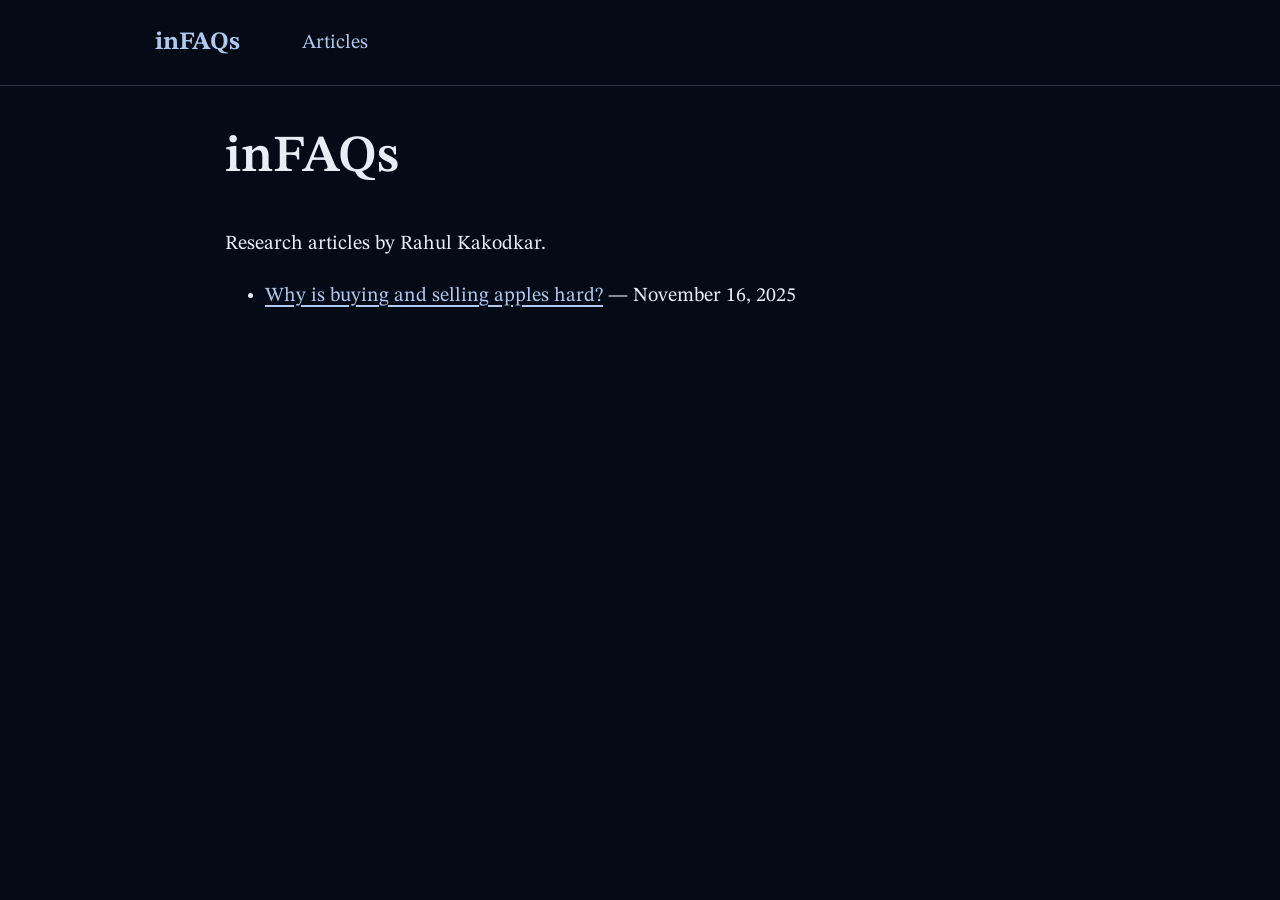
==== index.html @ 6a5e6ef9 "Publish inFAQs research website" ====
<!DOCTYPE html>
<html xmlns="http://www.w3.org/1999/xhtml" lang="en" xml:lang="en"><head>

<meta charset="utf-8">
<meta name="generator" content="quarto-1.9.38">

<meta name="viewport" content="width=device-width, initial-scale=1.0, user-scalable=yes">


<title>inFAQs</title>
<style>
/* Default styles provided by pandoc.
** See https://pandoc.org/MANUAL.html#variables-for-html for config info.
*/
code{white-space: pre-wrap;}
span.smallcaps{font-variant: small-caps;}
div.columns{display: flex; gap: min(4vw, 1.5em);}
div.column{flex: auto; overflow-x: auto;}
div.hanging-indent{margin-left: 1.5em; text-indent: -1.5em;}
ul.task-list{list-style: none;}
ul.task-list li input[type="checkbox"] {
  width: 0.8em;
  margin: 0 0.8em 0.2em -1em; /* quarto-specific, see https://github.com/quarto-dev/quarto-cli/issues/4556 */ 
  vertical-align: middle;
}
</style>


<script src="site_libs/quarto-nav/quarto-nav.js"></script>
<script src="site_libs/quarto-nav/headroom.min.js"></script>
<script src="site_libs/clipboard/clipboard.min.js"></script>
<script src="site_libs/quarto-html/quarto.js" type="module"></script>
<script src="site_libs/quarto-html/tabsets/tabsets.js" type="module"></script>
<script src="site_libs/quarto-html/popper.min.js"></script>
<script src="site_libs/quarto-html/tippy.umd.min.js"></script>
<link href="site_libs/quarto-html/tippy.css" rel="stylesheet">
<link href="site_libs/quarto-html/quarto-syntax-highlighting-dark-0a6b7249c26820e032cb0bd839ff02b1.css" rel="stylesheet" id="quarto-text-highlighting-styles">
<script src="site_libs/bootstrap/bootstrap.min.js"></script>
<link href="site_libs/bootstrap/bootstrap-icons.css" rel="stylesheet">
<link href="site_libs/bootstrap/bootstrap-b1ceaf3e742c7caae5977659da78e4dd.min.css" rel="stylesheet" append-hash="true" id="quarto-bootstrap" data-mode="dark">
<script id="quarto-search-options" type="application/json">{
  "language": {
    "search-no-results-text": "No results",
    "search-matching-documents-text": "matching documents",
    "search-copy-link-title": "Copy link to search",
    "search-hide-matches-text": "Hide additional matches",
    "search-more-match-text": "more match in this document",
    "search-more-matches-text": "more matches in this document",
    "search-clear-button-title": "Clear",
    "search-text-placeholder": "",
    "search-detached-cancel-button-title": "Cancel",
    "search-submit-button-title": "Submit",
    "search-label": "Search"
  }
}</script>


<link rel="stylesheet" href="styles.css">
</head>

<body class="nav-fixed fullcontent quarto-light">

<div id="quarto-search-results"></div>
  <header id="quarto-header" class="headroom fixed-top">
    <nav class="navbar navbar-expand-lg " data-bs-theme="dark">
      <div class="navbar-container container-fluid">
      <div class="navbar-brand-container mx-auto">
    <a class="navbar-brand" href="./index.html">
    <span class="navbar-title">inFAQs</span>
    </a>
  </div>
          <button class="navbar-toggler" type="button" data-bs-toggle="collapse" data-bs-target="#navbarCollapse" aria-controls="navbarCollapse" role="menu" aria-expanded="false" aria-label="Toggle navigation" onclick="if (window.quartoToggleHeadroom) { window.quartoToggleHeadroom(); }">
  <span class="navbar-toggler-icon"></span>
</button>
          <div class="collapse navbar-collapse" id="navbarCollapse">
            <ul class="navbar-nav navbar-nav-scroll me-auto">
  <li class="nav-item">
    <a class="nav-link active" href="./index.html" aria-current="page"> 
<span class="menu-text">Articles</span></a>
  </li>  
</ul>
          </div> <!-- /navcollapse -->
            <div class="quarto-navbar-tools">
</div>
      </div> <!-- /container-fluid -->
    </nav>
</header>
<!-- content -->
<div id="quarto-content" class="quarto-container page-columns page-rows-contents page-layout-article page-navbar">
<!-- sidebar -->
<!-- margin-sidebar -->
    
<!-- main -->
<main class="content" id="quarto-document-content">

<header id="title-block-header" class="quarto-title-block default">
<div class="quarto-title">
<h1 class="title">inFAQs</h1>
</div>



<div class="quarto-title-meta">

    
  
    
  </div>
  


</header>


<p>Research articles by Rahul Kakodkar.</p>
<ul>
<li><a href="./why-is-buying-and-selling-apples-hard.html">Why is buying and selling apples hard?</a> — November 16, 2025</li>
</ul>



</main> <!-- /main -->
<script>
// Keep each original TeX expression intact; make its scroll region keyboard accessible.
document.querySelectorAll('span.math.display').forEach((equation, index) => {
  equation.tabIndex = 0;
  equation.setAttribute('role', 'region');
  equation.setAttribute('aria-label', `Equation ${index + 1}; scroll horizontally if needed`);
});
</script>
<script id="quarto-html-after-body" type="application/javascript">
  window.document.addEventListener("DOMContentLoaded", function (event) {
    const isCodeAnnotation = (el) => {
      for (const clz of el.classList) {
        if (clz.startsWith('code-annotation-')) {                     
          return true;
        }
      }
      return false;
    }
    const onCopySuccess = function(e) {
      // button target
      const button = e.trigger;
      // don't keep focus
      button.blur();
      // flash "checked"
      button.classList.add('code-copy-button-checked');
      var currentTitle = button.getAttribute("title");
      button.setAttribute("title", "Copied!");
      let tooltip;
      if (window.bootstrap) {
        button.setAttribute("data-bs-toggle", "tooltip");
        button.setAttribute("data-bs-placement", "left");
        button.setAttribute("data-bs-title", "Copied!");
        tooltip = new bootstrap.Tooltip(button, 
          { trigger: "manual", 
            customClass: "code-copy-button-tooltip",
            offset: [0, -8]});
        tooltip.show();    
      }
      setTimeout(function() {
        if (tooltip) {
          tooltip.hide();
          button.removeAttribute("data-bs-title");
          button.removeAttribute("data-bs-toggle");
          button.removeAttribute("data-bs-placement");
        }
        button.setAttribute("title", currentTitle);
        button.classList.remove('code-copy-button-checked');
      }, 1000);
      // clear code selection
      e.clearSelection();
    }
    const getTextToCopy = function(trigger) {
      const outerScaffold = trigger.parentElement.cloneNode(true);
      const codeEl = outerScaffold.querySelector('code');
      for (const childEl of codeEl.children) {
        if (isCodeAnnotation(childEl)) {
          childEl.remove();
        }
      }
      return codeEl.innerText;
    }
    const clipboard = new window.ClipboardJS('.code-copy-button:not([data-in-quarto-modal])', {
      text: getTextToCopy
    });
    clipboard.on('success', onCopySuccess);
    if (window.document.getElementById('quarto-embedded-source-code-modal')) {
      const clipboardModal = new window.ClipboardJS('.code-copy-button[data-in-quarto-modal]', {
        text: getTextToCopy,
        container: window.document.getElementById('quarto-embedded-source-code-modal')
      });
      clipboardModal.on('success', onCopySuccess);
    }
      var localhostRegex = new RegExp(/^(?:http|https):\/\/localhost\:?[0-9]*\//);
      var mailtoRegex = new RegExp(/^mailto:/);
        var filterRegex = new RegExp("https:\/\/cacodcar\.github\.io\/inFAQs\/");
      var isInternal = (href) => {
          return filterRegex.test(href) || localhostRegex.test(href) || mailtoRegex.test(href);
      }
      // Inspect non-navigation links and adorn them if external
     var links = window.document.querySelectorAll('a[href]:not(.nav-link):not(.navbar-brand):not(.toc-action):not(.sidebar-link):not(.sidebar-item-toggle):not(.pagination-link):not(.no-external):not([aria-hidden]):not(.dropdown-item):not(.quarto-navigation-tool):not(.about-link)');
      for (var i=0; i<links.length; i++) {
        const link = links[i];
        if (!isInternal(link.href)) {
          // undo the damage that might have been done by quarto-nav.js in the case of
          // links that we want to consider external
          if (link.dataset.originalHref !== undefined) {
            link.href = link.dataset.originalHref;
          }
        }
      }
    function tippyHover(el, contentFn, onTriggerFn, onUntriggerFn) {
      const config = {
        allowHTML: true,
        maxWidth: 500,
        delay: 100,
        arrow: false,
        appendTo: function(el) {
            return el.parentElement;
        },
        interactive: true,
        interactiveBorder: 10,
        theme: 'quarto',
        placement: 'bottom-start',
      };
      if (contentFn) {
        config.content = contentFn;
      }
      if (onTriggerFn) {
        config.onTrigger = onTriggerFn;
      }
      if (onUntriggerFn) {
        config.onUntrigger = onUntriggerFn;
      }
      window.tippy(el, config); 
    }
    const noterefs = window.document.querySelectorAll('a[role="doc-noteref"]');
    for (var i=0; i<noterefs.length; i++) {
      const ref = noterefs[i];
      tippyHover(ref, function() {
        // use id or data attribute instead here
        let href = ref.getAttribute('data-footnote-href') || ref.getAttribute('href');
        try { href = new URL(href).hash; } catch {}
        const id = href.replace(/^#\/?/, "");
        const note = window.document.getElementById(id);
        if (note) {
          return note.innerHTML;
        } else {
          return "";
        }
      });
    }
    const xrefs = window.document.querySelectorAll('a.quarto-xref');
    const processXRef = (id, note) => {
      // Strip column container classes
      const stripColumnClz = (el) => {
        el.classList.remove("page-full", "page-columns");
        if (el.children) {
          for (const child of el.children) {
            stripColumnClz(child);
          }
        }
      }
      stripColumnClz(note)
      if (id === null || id.startsWith('sec-')) {
        // Special case sections, only their first couple elements
        const container = document.createElement("div");
        if (note.children && note.children.length > 2) {
          container.appendChild(note.children[0].cloneNode(true));
          for (let i = 1; i < note.children.length; i++) {
            const child = note.children[i];
            if (child.tagName === "P" && child.innerText === "") {
              continue;
            } else {
              container.appendChild(child.cloneNode(true));
              break;
            }
          }
          if (window.Quarto?.typesetMath) {
            window.Quarto.typesetMath(container);
          }
          return container.innerHTML
        } else {
          if (window.Quarto?.typesetMath) {
            window.Quarto.typesetMath(note);
          }
          return note.innerHTML;
        }
      } else {
        // Remove any anchor links if they are present
        const anchorLink = note.querySelector('a.anchorjs-link');
        if (anchorLink) {
          anchorLink.remove();
        }
        if (window.Quarto?.typesetMath) {
          window.Quarto.typesetMath(note);
        }
        if (note.classList.contains("callout")) {
          return note.outerHTML;
        } else {
          return note.innerHTML;
        }
      }
    }
    for (var i=0; i<xrefs.length; i++) {
      const xref = xrefs[i];
      tippyHover(xref, undefined, function(instance) {
        instance.disable();
        let url = xref.getAttribute('href');
        let hash = undefined; 
        if (url.startsWith('#')) {
          hash = url;
        } else {
          try { hash = new URL(url).hash; } catch {}
        }
        if (hash) {
          const id = hash.replace(/^#\/?/, "");
          const note = window.document.getElementById(id);
          if (note !== null) {
            try {
              const html = processXRef(id, note.cloneNode(true));
              instance.setContent(html);
            } finally {
              instance.enable();
              instance.show();
            }
          } else {
            // See if we can fetch this
            fetch(url.split('#')[0])
            .then(res => res.text())
            .then(html => {
              const parser = new DOMParser();
              const htmlDoc = parser.parseFromString(html, "text/html");
              const note = htmlDoc.getElementById(id);
              if (note !== null) {
                const html = processXRef(id, note);
                instance.setContent(html);
              } 
            }).finally(() => {
              instance.enable();
              instance.show();
            });
          }
        } else {
          // See if we can fetch a full url (with no hash to target)
          // This is a special case and we should probably do some content thinning / targeting
          fetch(url)
          .then(res => res.text())
          .then(html => {
            const parser = new DOMParser();
            const htmlDoc = parser.parseFromString(html, "text/html");
            const note = htmlDoc.querySelector('main.content');
            if (note !== null) {
              // This should only happen for chapter cross references
              // (since there is no id in the URL)
              // remove the first header
              if (note.children.length > 0 && note.children[0].tagName === "HEADER") {
                note.children[0].remove();
              }
              const html = processXRef(null, note);
              instance.setContent(html);
            } 
          }).finally(() => {
            instance.enable();
            instance.show();
          });
        }
      }, function(instance) {
      });
    }
        let selectedAnnoteEl;
        const selectorForAnnotation = ( cell, annotation) => {
          let cellAttr = 'data-code-cell="' + cell + '"';
          let lineAttr = 'data-code-annotation="' +  annotation + '"';
          const selector = 'span[' + cellAttr + '][' + lineAttr + ']';
          return selector;
        }
        const selectCodeLines = (annoteEl) => {
          const doc = window.document;
          const targetCell = annoteEl.getAttribute("data-target-cell");
          const targetAnnotation = annoteEl.getAttribute("data-target-annotation");
          const annoteSpan = window.document.querySelector(selectorForAnnotation(targetCell, targetAnnotation));
          const lines = annoteSpan.getAttribute("data-code-lines").split(",");
          const lineIds = lines.map((line) => {
            return targetCell + "-" + line;
          })
          let top = null;
          let height = null;
          let parent = null;
          if (lineIds.length > 0) {
              //compute the position of the single el (top and bottom and make a div)
              const el = window.document.getElementById(lineIds[0]);
              top = el.offsetTop;
              height = el.offsetHeight;
              parent = el.parentElement.parentElement;
            if (lineIds.length > 1) {
              const lastEl = window.document.getElementById(lineIds[lineIds.length - 1]);
              const bottom = lastEl.offsetTop + lastEl.offsetHeight;
              height = bottom - top;
            }
            if (top !== null && height !== null && parent !== null) {
              // cook up a div (if necessary) and position it 
              let div = window.document.getElementById("code-annotation-line-highlight");
              if (div === null) {
                div = window.document.createElement("div");
                div.setAttribute("id", "code-annotation-line-highlight");
                div.style.position = 'absolute';
                parent.appendChild(div);
              }
              div.style.top = top - 2 + "px";
              div.style.height = height + 4 + "px";
              div.style.left = 0;
              let gutterDiv = window.document.getElementById("code-annotation-line-highlight-gutter");
              if (gutterDiv === null) {
                gutterDiv = window.document.createElement("div");
                gutterDiv.setAttribute("id", "code-annotation-line-highlight-gutter");
                gutterDiv.style.position = 'absolute';
                const codeCell = window.document.getElementById(targetCell);
                const gutter = codeCell.querySelector('.code-annotation-gutter');
                gutter.appendChild(gutterDiv);
              }
              gutterDiv.style.top = top - 2 + "px";
              gutterDiv.style.height = height + 4 + "px";
            }
            selectedAnnoteEl = annoteEl;
          }
        };
        const unselectCodeLines = () => {
          const elementsIds = ["code-annotation-line-highlight", "code-annotation-line-highlight-gutter"];
          elementsIds.forEach((elId) => {
            const div = window.document.getElementById(elId);
            if (div) {
              div.remove();
            }
          });
          selectedAnnoteEl = undefined;
        };
          // Handle positioning of the toggle
      window.addEventListener(
        "resize",
        throttle(() => {
          elRect = undefined;
          if (selectedAnnoteEl) {
            selectCodeLines(selectedAnnoteEl);
          }
        }, 10)
      );
      function throttle(fn, ms) {
      let throttle = false;
      let timer;
        return (...args) => {
          if(!throttle) { // first call gets through
              fn.apply(this, args);
              throttle = true;
          } else { // all the others get throttled
              if(timer) clearTimeout(timer); // cancel #2
              timer = setTimeout(() => {
                fn.apply(this, args);
                timer = throttle = false;
              }, ms);
          }
        };
      }
        // Attach click handler to the DT
        const annoteDls = window.document.querySelectorAll('dt[data-target-cell]');
        for (const annoteDlNode of annoteDls) {
          annoteDlNode.addEventListener('click', (event) => {
            const clickedEl = event.target;
            if (clickedEl !== selectedAnnoteEl) {
              unselectCodeLines();
              const activeEl = window.document.querySelector('dt[data-target-cell].code-annotation-active');
              if (activeEl) {
                activeEl.classList.remove('code-annotation-active');
              }
              selectCodeLines(clickedEl);
              clickedEl.classList.add('code-annotation-active');
            } else {
              // Unselect the line
              unselectCodeLines();
              clickedEl.classList.remove('code-annotation-active');
            }
          });
        }
    const findCites = (el) => {
      const parentEl = el.parentElement;
      if (parentEl) {
        const cites = parentEl.dataset.cites;
        if (cites) {
          return {
            el,
            cites: cites.split(' ')
          };
        } else {
          return findCites(el.parentElement)
        }
      } else {
        return undefined;
      }
    };
    var bibliorefs = window.document.querySelectorAll('a[role="doc-biblioref"]');
    for (var i=0; i<bibliorefs.length; i++) {
      const ref = bibliorefs[i];
      const citeInfo = findCites(ref);
      if (citeInfo) {
        tippyHover(citeInfo.el, function() {
          var popup = window.document.createElement('div');
          citeInfo.cites.forEach(function(cite) {
            var citeDiv = window.document.createElement('div');
            citeDiv.classList.add('hanging-indent');
            citeDiv.classList.add('csl-entry');
            var biblioDiv = window.document.getElementById('ref-' + cite);
            if (biblioDiv) {
              citeDiv.innerHTML = biblioDiv.innerHTML;
            }
            popup.appendChild(citeDiv);
          });
          return popup.innerHTML;
        });
      }
    }
  });
  </script>
</div> <!-- /content -->




</body></html>
---- site_libs/quarto-html/tippy.css ----
.tippy-box[data-animation=fade][data-state=hidden]{opacity:0}[data-tippy-root]{max-width:calc(100vw - 10px)}.tippy-box{position:relative;background-color:#333;color:#fff;border-radius:4px;font-size:14px;line-height:1.4;white-space:normal;outline:0;transition-property:transform,visibility,opacity}.tippy-box[data-placement^=top]>.tippy-arrow{bottom:0}.tippy-box[data-placement^=top]>.tippy-arrow:before{bottom:-7px;left:0;border-width:8px 8px 0;border-top-color:initial;transform-origin:center top}.tippy-box[data-placement^=bottom]>.tippy-arrow{top:0}.tippy-box[data-placement^=bottom]>.tippy-arrow:before{top:-7px;left:0;border-width:0 8px 8px;border-bottom-color:initial;transform-origin:center bottom}.tippy-box[data-placement^=left]>.tippy-arrow{right:0}.tippy-box[data-placement^=left]>.tippy-arrow:before{border-width:8px 0 8px 8px;border-left-color:initial;right:-7px;transform-origin:center left}.tippy-box[data-placement^=right]>.tippy-arrow{left:0}.tippy-box[data-placement^=right]>.tippy-arrow:before{left:-7px;border-width:8px 8px 8px 0;border-right-color:initial;transform-origin:center right}.tippy-box[data-inertia][data-state=visible]{transition-timing-function:cubic-bezier(.54,1.5,.38,1.11)}.tippy-arrow{width:16px;height:16px;color:#333}.tippy-arrow:before{content:"";position:absolute;border-color:transparent;border-style:solid}.tippy-content{position:relative;padding:5px 9px;z-index:1}
---- site_libs/quarto-html/quarto-syntax-highlighting-dark-0a6b7249c26820e032cb0bd839ff02b1.css ----
/* quarto syntax highlight colors */
:root {
  --quarto-hl-al-color: #f07178;
  --quarto-hl-an-color: #d4d0ab;
  --quarto-hl-at-color: #00e0e0;
  --quarto-hl-bn-color: #d4d0ab;
  --quarto-hl-bu-color: #abe338;
  --quarto-hl-ch-color: #abe338;
  --quarto-hl-co-color: #f8f8f2;
  --quarto-hl-cv-color: #ffd700;
  --quarto-hl-cn-color: #ffd700;
  --quarto-hl-cf-color: #ffa07a;
  --quarto-hl-dt-color: #ffa07a;
  --quarto-hl-dv-color: #d4d0ab;
  --quarto-hl-do-color: #f8f8f2;
  --quarto-hl-er-color: #f07178;
  --quarto-hl-ex-color: #00e0e0;
  --quarto-hl-fl-color: #d4d0ab;
  --quarto-hl-fu-color: #ffa07a;
  --quarto-hl-im-color: #abe338;
  --quarto-hl-in-color: #d4d0ab;
  --quarto-hl-kw-color: #ffa07a;
  --quarto-hl-op-color: #ffa07a;
  --quarto-hl-ot-color: #00e0e0;
  --quarto-hl-pp-color: #dcc6e0;
  --quarto-hl-re-color: #00e0e0;
  --quarto-hl-sc-color: #abe338;
  --quarto-hl-ss-color: #abe338;
  --quarto-hl-st-color: #abe338;
  --quarto-hl-va-color: #00e0e0;
  --quarto-hl-vs-color: #abe338;
  --quarto-hl-wa-color: #dcc6e0;
}

/* other quarto variables */
:root {
  --quarto-font-monospace: SFMono-Regular, Menlo, Monaco, Consolas, "Liberation Mono", "Courier New", monospace;
}

/* syntax highlight based on Pandoc's rules */
pre > code.sourceCode > span {
  color: #f8f8f2;
}

code.sourceCode > span {
  color: #f8f8f2;
}

div.sourceCode,
div.sourceCode pre.sourceCode {
  color: #f8f8f2;
}

/* Normal */
code span {
  color: #f8f8f2;
}

/* Alert */
code span.al {
  color: #f07178;
}

/* Annotation */
code span.an {
  color: #d4d0ab;
}

/* Attribute */
code span.at {
  color: #00e0e0;
}

/* BaseN */
code span.bn {
  color: #d4d0ab;
}

/* BuiltIn */
code span.bu {
  color: #abe338;
}

/* ControlFlow */
code span.cf {
  font-weight: bold;
  color: #ffa07a;
}

/* Char */
code span.ch {
  color: #abe338;
}

/* Constant */
code span.cn {
  color: #ffd700;
}

/* Comment */
code span.co {
  font-style: italic;
  color: #f8f8f2;
}

/* CommentVar */
code span.cv {
  color: #ffd700;
}

/* Documentation */
code span.do {
  color: #f8f8f2;
}

/* DataType */
code span.dt {
  color: #ffa07a;
}

/* DecVal */
code span.dv {
  color: #d4d0ab;
}

/* Error */
code span.er {
  color: #f07178;
  text-decoration: underline;
}

/* Extension */
code span.ex {
  font-weight: bold;
  color: #00e0e0;
}

/* Float */
code span.fl {
  color: #d4d0ab;
}

/* Function */
code span.fu {
  color: #ffa07a;
}

/* Import */
code span.im {
  color: #abe338;
}

/* Information */
code span.in {
  color: #d4d0ab;
}

/* Keyword */
code span.kw {
  font-weight: bold;
  color: #ffa07a;
}

/* Operator */
code span.op {
  color: #ffa07a;
}

/* Other */
code span.ot {
  color: #00e0e0;
}

/* Preprocessor */
code span.pp {
  color: #dcc6e0;
}

/* RegionMarker */
code span.re {
  background-color: #f8f8f2;
  color: #00e0e0;
}

/* SpecialChar */
code span.sc {
  color: #abe338;
}

/* SpecialString */
code span.ss {
  color: #abe338;
}

/* String */
code span.st {
  color: #abe338;
}

/* Variable */
code span.va {
  color: #00e0e0;
}

/* VerbatimString */
code span.vs {
  color: #abe338;
}

/* Warning */
code span.wa {
  color: #dcc6e0;
}

.prevent-inlining {
  content: "</";
}

/*# sourceMappingURL=175367c052bafc98bd680af3479823f0.css.map */
---- styles.css ----
@import url("assets/fonts/fonts.css");
:root { color-scheme: dark; --bg: #050B16; --fg: #E8EDF5; --link: #AEC9ED; }
* { box-sizing: border-box; }
html { background: var(--bg); color: var(--fg); font-family: "STIX Two Text", Georgia, serif; font-size: 20px; }
body { margin: 0; line-height: 1.6; overflow-wrap: break-word; }
a { color: var(--link); text-underline-offset: .18em; }
a:hover { text-decoration-thickness: .12em; }
a:focus-visible, [tabindex]:focus-visible { outline: 2px solid var(--link); outline-offset: 4px; }
#quarto-header { border-bottom: 1px solid #29364A; }
.navbar { max-width: 52rem; margin: auto; padding: .8rem 1.25rem; display: flex; align-items: center; gap: 1.5rem; }
.navbar-container, .navbar-collapse, .navbar-nav { display: flex; align-items: center; gap: 1.5rem; }
.navbar-container { width: 100%; }
.navbar-brand { font-weight: 700; text-decoration: none; }
.navbar-nav { list-style: none; margin: 0; padding: 0; }
.navbar-toggler, .quarto-navbar-tools { display: none; }
#quarto-content { max-width: 44rem; margin: 0 auto; padding: 1.5rem 1.25rem 3rem; }
main, p, figure { min-width: 0; }
h1 { font-size: clamp(1.9rem, 5vw, 2.6rem); line-height: 1.15; font-weight: 600; margin: .5rem 0 1rem; }
p { margin: 1rem 0; }
.quarto-title-meta { display: flex; flex-wrap: wrap; gap: 1rem 3rem; margin-bottom: 2rem; font-size: .85rem; }
.quarto-title-meta-heading { font-size: .75rem; }
.quarto-title-meta-contents p { margin: 0; }
figure { margin: 1.5rem 0; }
img { display: block; max-width: 100%; height: auto; }
figcaption { font-size: .85rem; margin-top: .5rem; }
.math.display { display: block; max-width: 100%; overflow-x: auto; padding: .6rem .2rem; margin: .5rem 0; scrollbar-color: #AEC9ED #101D30; }
.math.display mjx-container[display="true"] { display: block; width: max-content; min-width: 100%; margin: 0 !important; padding: .1rem 0; }
.math.display mjx-container > mjx-math { white-space: nowrap; }
@media (max-width: 480px) {
  html { font-size: 18px; }
  #quarto-content { padding: 1.25rem 1rem 2rem; }
  .navbar { padding: .7rem 1rem; }
}

body, .navbar { background: var(--bg); color: var(--fg); }
.navbar-brand, .navbar-brand:hover, .navbar .nav-link, .navbar .nav-link.active { color: var(--link); }
#quarto-content { display: block; width: 100%; }
#quarto-content main { margin: 0; }
.navbar-collapse { display: flex !important; flex-basis: auto; }
.navbar-nav { flex-direction: row; }
#title-block-header { margin-bottom: 1.5rem; }
.quarto-title-meta-heading, figcaption { color: var(--fg); }
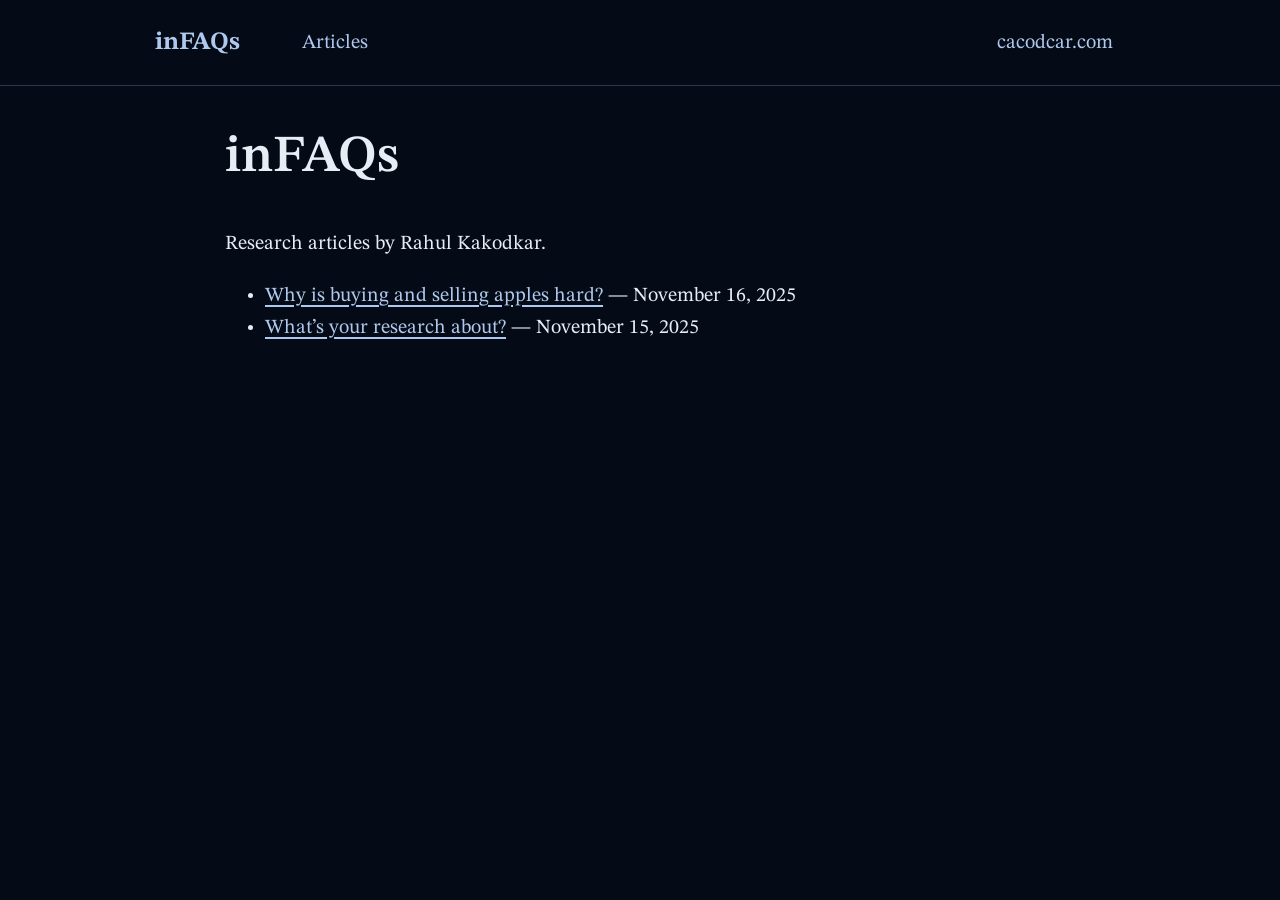
==== commit ea6a93e3: "Add website header link and responsive apple figure layout" ====
--- a/index.html
+++ b/index.html
@@ -79,6 +79,12 @@
 <span class="menu-text">Articles</span></a>
   </li>  
 </ul>
+            <ul class="navbar-nav navbar-nav-scroll ms-auto">
+  <li class="nav-item">
+    <a class="nav-link" href="https://cacodcar.com"> 
+<span class="menu-text">cacodcar.com</span></a>
+  </li>  
+</ul>
           </div> <!-- /navcollapse -->
             <div class="quarto-navbar-tools">
 </div>
@@ -115,6 +121,7 @@
 <p>Research articles by Rahul Kakodkar.</p>
 <ul>
 <li><a href="./why-is-buying-and-selling-apples-hard.html">Why is buying and selling apples hard?</a> — November 16, 2025</li>
+<li><a href="./whats-your-research-about.html">What’s your research about?</a> — November 15, 2025</li>
 </ul>
 
 
--- a/styles.css
+++ b/styles.css
@@ -40,3 +40,20 @@
 .navbar-nav { flex-direction: row; }
 #title-block-header { margin-bottom: 1.5rem; }
 .quarto-title-meta-heading, figcaption { color: var(--fg); }
+
+/* Keep each figure, its caption, and its original label together. */
+.apple-figures { display: grid; grid-template-columns: minmax(0, 1fr); gap: 1.5rem; margin: 1.5rem 0; }
+.apple-figure { min-width: 0; }
+.apple-figure figure { margin: 0; }
+.apple-figure figure > p { margin-top: 0; }
+.apple-figure > ol { margin-bottom: 0; }
+@media (min-width: 768px) {
+  .apple-figures { grid-template-columns: repeat(2, minmax(0, 1fr)); }
+}
+
+@media (max-width: 480px) {
+  .navbar-container, .navbar-collapse { gap: .5rem; }
+  .navbar-brand { margin-right: 0; font-size: 1.1rem; }
+  .navbar .nav-link { font-size: .8rem; padding-inline: .15rem; }
+  .navbar-nav { gap: .5rem; }
+}
